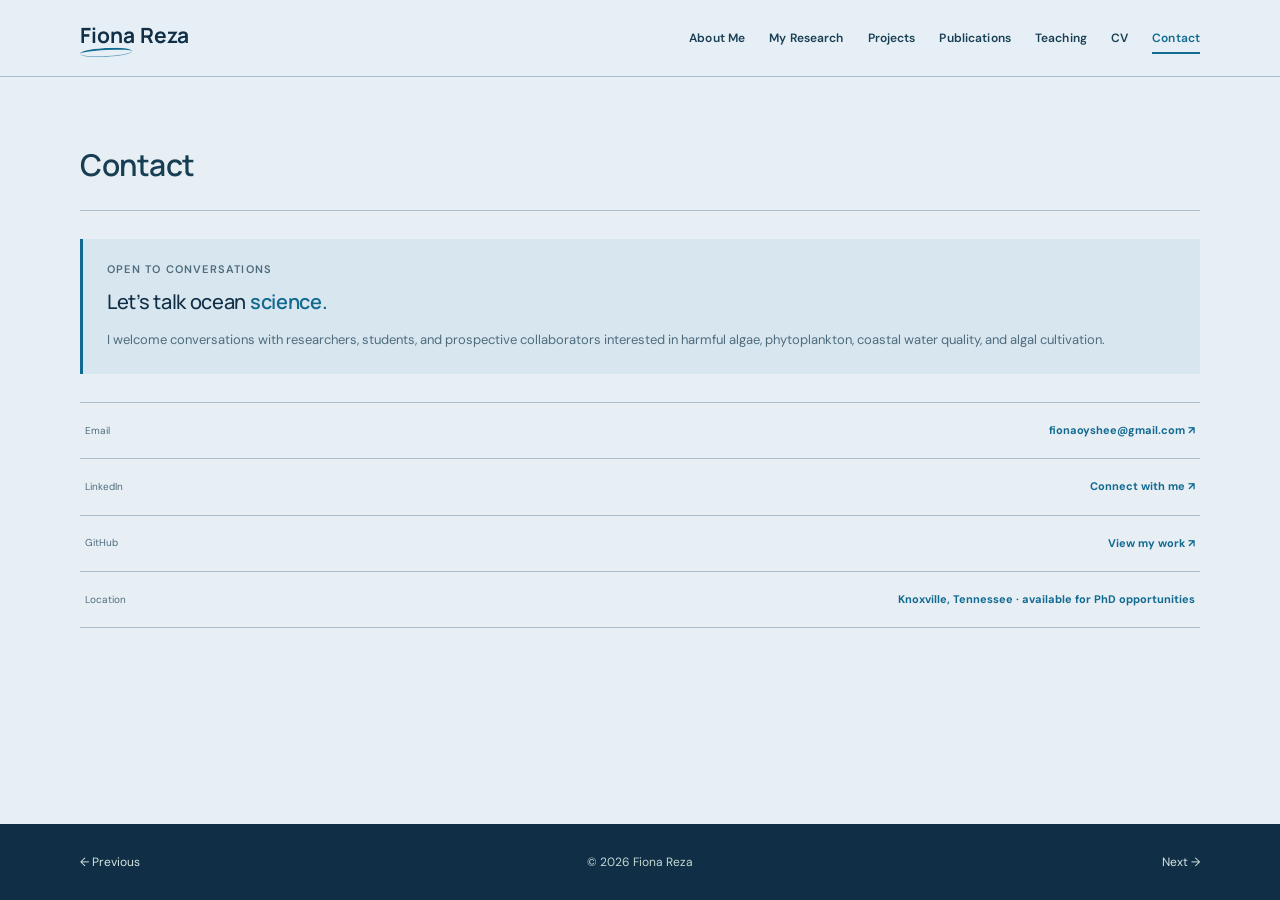
==== contact.html @ 8a43ac20 "Publish Fiona Reza portfolio website" ====
<!doctype html>
<html lang="en">
<head>
  <meta charset="utf-8">
  <meta name="viewport" content="width=device-width, initial-scale=1">
  <meta name="description" content="Academic portfolio of Fiona Reza, coastal environmental researcher and oceanography graduate researcher.">
  <title>Fiona Reza — Oceanography & Research</title>
  <link rel="preconnect" href="https://fonts.googleapis.com">
  <link rel="preconnect" href="https://fonts.gstatic.com" crossorigin>
  <link href="https://fonts.googleapis.com/css2?family=DM+Sans:wght@400;500;600;700&family=Manrope:wght@400;500;600;700&display=swap" rel="stylesheet">
  <link rel="stylesheet" href="styles.css">
</head>
<body>
  <a class="skip-link" href="#main">Skip to content</a>
  <header class="site-header"><nav class="nav container" aria-label="Main navigation">
    <a class="wordmark" href="index.html">Fiona Reza</a>
    <button class="menu-toggle" aria-expanded="false" aria-controls="nav-links" aria-label="Open navigation">Menu <span>☰</span></button>
    <div class="nav-links" id="nav-links">
      <a href="index.html" data-page="about">About Me</a>
      <a href="research.html" data-page="research">My Research</a><a href="project.html" data-page="project">Projects</a><a href="publications.html" data-page="publications">Publications</a>
      <a href="teaching.html" data-page="teaching">Teaching</a><a href="cv.html" data-page="cv">CV</a><a class="nav-contact" href="contact.html" data-page="contact">Contact <span>↗</span></a>
    </div>
  </nav></header>
  <main id="main" class="compact-page"><h1 class="visually-hidden">Contact Fiona</h1>    
    <section class="section container contact-page"><div class="page-title-banner"><h2>Contact</h2></div><div class="contact-message contact-conversation-note"><p class="eyebrow">Open to conversations</p><p class="closing-note-title">Let’s talk ocean <em>science.</em></p><p>I welcome conversations with researchers, students, and prospective collaborators interested in harmful algae, phytoplankton, coastal water quality, and algal cultivation.</p></div><div class="contact-details"><a class="contact-link" href="mailto:fionaoyshee@gmail.com"><span>Email</span><strong>fionaoyshee@gmail.com ↗</strong></a><a class="contact-link" href="https://www.linkedin.com/"><span>LinkedIn</span><strong>Connect with me ↗</strong></a><a class="contact-link" href="https://github.com/"><span>GitHub</span><strong>View my work ↗</strong></a><div class="contact-link"><span>Location</span><strong>Knoxville, Tennessee · available for PhD opportunities</strong></div></div></section>
  </main><footer class="site-footer"><div class="container footer-pagination"><a class="footer-previous" href="cv.html" aria-label="Previous page: CV">← Previous</a><span class="footer-copyright">&copy; <span id="year"></span> Fiona Reza</span><a class="footer-next" href="index.html" aria-label="Next page: About Me">Next →</a></div></footer><script src="script.js"></script></body></html>
---- styles.css ----
:root{--ink:#123b4a;--muted:#56727a;--paper:#f5faf8;--soft:#e6f2f0;--line:#cbdedb;--green:#187f82;--accent:#d39a69;--deep:#0c3441;--serif:'Manrope',Arial,sans-serif;--sans:'DM Sans',Arial,sans-serif;--width:1120px}*{box-sizing:border-box}html{scroll-behavior:smooth;scroll-padding-top:90px}body{margin:0;background:var(--paper);color:var(--ink);font:15px/1.75 var(--sans)}a{color:inherit}.container{width:min(var(--width),calc(100% - 64px));margin-inline:auto}.site-header{position:sticky;top:0;z-index:10;background:rgba(245,250,248,.94);backdrop-filter:blur(12px);border-bottom:1px solid rgba(203,222,219,.8)}.nav{height:76px;display:flex;align-items:center;justify-content:space-between}.wordmark{text-decoration:none;font:700 20px var(--serif);letter-spacing:-1px;color:var(--deep)}.wordmark span{color:var(--green);font-size:16px;margin-left:8px}.nav-links{display:flex;align-items:center;gap:23px}.nav-links a,.footer-inner>a:last-child{font-size:11px;text-decoration:none;color:var(--muted);transition:color .2s}.nav-links a:hover,.nav-links a.active,.footer-inner>a:last-child:hover{color:var(--green)}.nav-links .nav-contact{color:var(--ink);font-weight:700}.nav-contact span{color:var(--green);margin-left:5px}.menu-toggle{display:none;background:none;border:0;color:var(--ink);font:600 13px var(--sans)}.skip-link{position:absolute;left:-999px;top:8px;background:white;padding:8px}.skip-link:focus{left:8px;z-index:20}.section{padding-block:100px}.eyebrow{margin:0 0 18px;color:var(--green);font-size:10px;text-transform:uppercase;font-weight:700;letter-spacing:1.7px}.eyebrow-dot{display:inline-block;width:7px;height:7px;border-radius:50%;background:var(--accent);margin-right:9px;vertical-align:1px}.hero{min-height:590px;padding-block:74px 88px;display:grid;grid-template-columns:1.2fr .8fr;align-items:center;gap:85px;position:relative}.hero h1,.page-hero h1{font:600 clamp(49px,6vw,74px)/1.08 var(--serif);letter-spacing:-3px;margin:0 0 24px}.hero h1 em,.section-heading h2 em,.page-hero h1 em,.contact-strip h2 em,.home-about h2 em,.home-next h2 em,.about-lede h2 em,.teaching-manifesto h2 em,.contact-message h2 em{font-style:normal;color:var(--green)}.hero-intro{max-width:530px;color:var(--muted);font-size:15px;line-height:1.9}.hero-intro strong{color:var(--ink)}.hero-actions{display:flex;align-items:center;gap:25px;margin-top:30px}.button{display:inline-flex;align-items:center;gap:24px;padding:13px 18px;font-size:11px;font-weight:700;text-decoration:none;transition:background .2s,transform .2s}.button:hover{transform:translateY(-2px)}.button span{font-size:15px}.button-dark{background:var(--deep);color:white}.button-dark:hover{background:var(--green)}.button-light{background:#f1f8f6;color:var(--deep)}.text-link,.under-link{font-size:11px;font-weight:700;text-decoration:none}.text-link span,.under-link span{color:var(--green);margin-left:7px}.hero-note{margin-top:39px;color:#82979a;font-size:10px;letter-spacing:.3px}.hero-note span{padding:0 7px;color:var(--accent)}.portrait-wrap{max-width:345px;justify-self:end;width:100%;transform:rotate(1deg)}.portrait-frame{height:400px;background:#d8e9e6;border:9px solid white;box-shadow:0 18px 45px #123b4a18;position:relative;overflow:hidden}.portrait-frame img,.about-portrait img{width:100%;height:100%;object-fit:cover}.portrait-placeholder{height:100%;display:flex;flex-direction:column;align-items:center;justify-content:center;background:radial-gradient(ellipse at 65% 30%,#bddbd5,#dcece6 55%,#c4dfdf);color:var(--green);gap:6px;font:600 17px var(--serif)}.portrait-placeholder small{font:10px var(--sans);color:var(--muted)}.portrait-icon{font-size:42px;color:#75aaa3}.portrait-caption{display:flex;justify-content:space-between;padding:12px 5px;color:var(--muted);font-size:9px;letter-spacing:.5px}.caption-mark{color:var(--accent);font-size:15px}.hero-index{position:absolute;bottom:35px;right:0;font-size:9px;letter-spacing:1px;color:#91a6a5}.intro-band{background:#dcebe7;position:relative;overflow:hidden}.intro-band:after{content:'';position:absolute;width:350px;height:110px;border:1px solid #ffffff8a;border-radius:50%;right:-50px;bottom:-70px;transform:rotate(-17deg)}.intro-band-inner{display:flex;align-items:center;gap:40px;padding-block:35px;position:relative;z-index:1}.band-label{white-space:nowrap;color:var(--green);font-size:9px;text-transform:uppercase;letter-spacing:1px;font-weight:700}.intro-band p{font:500 18px var(--serif);margin:0}.intro-band p em{font-style:normal;color:var(--green)}.band-star{margin-left:auto;color:var(--accent);font-size:24px}.home-about,.home-next{display:grid;grid-template-columns:1fr 1fr;gap:90px;align-items:center}.home-about h2,.home-next h2,.about-lede h2,.teaching-manifesto h2,.contact-message h2{font:600 43px/1.2 var(--serif);letter-spacing:-1.5px;margin:0}.home-summary{max-width:520px;color:var(--muted);font-size:14px;line-height:1.9;margin:0 0 20px}.under-link{display:inline-block;border-bottom:1px solid var(--line);padding-bottom:7px}.section-tint{background:var(--soft)}.section-heading{margin-bottom:40px}.section-heading h2{font:600 43px/1.2 var(--serif);letter-spacing:-1.5px;margin:0 0 11px}.heading-note{margin:0;color:var(--muted);font-size:12px}.interest-grid{display:grid;grid-template-columns:repeat(3,1fr);gap:16px;margin-bottom:30px}.interest-grid article{min-height:215px;background:#f8fbf9;padding:23px;position:relative;border-top:2px solid #8fb9b2}.interest-grid article>span{font-size:10px;color:var(--green);letter-spacing:1px}.interest-grid h3{font:600 19px var(--serif);margin:28px 0 8px}.interest-grid p{font-size:11px;color:var(--muted);line-height:1.8;margin:0}.contact-strip{background:var(--deep);color:#f4faf8;padding-block:50px}.strip-inner{display:flex;align-items:center;justify-content:space-between}.contact-strip .eyebrow{color:#9fcac1;margin-bottom:10px}.contact-strip h2{font:600 32px var(--serif);margin:0}.contact-strip h2 em{color:#9fcac1}.page-hero{padding-block:72px 62px;background:linear-gradient(125deg,#e4f1ed,#d8eae7 62%,#c6e0dc);position:relative;overflow:hidden}.page-hero:after{content:'≈';position:absolute;right:8%;top:-104px;color:#ffffff70;font:400 280px var(--serif);transform:rotate(-8deg);pointer-events:none}.page-hero .container{position:relative;z-index:1}.page-hero .eyebrow{margin-bottom:14px}.page-hero h1{font-size:57px;margin-bottom:13px}.page-hero p:last-child{max-width:620px;color:#526f75;font-size:13px;margin:0}.about-page{display:grid;grid-template-columns:.7fr 1.3fr;gap:90px}.about-lede h2{margin-bottom:26px}.about-portrait{height:270px;background:#d5e9e4;border:7px solid white;box-shadow:0 12px 30px #123b4a10;display:flex;align-items:center;justify-content:center;color:var(--muted);font-size:11px;overflow:hidden}.about-prose>p:not(.edit-note){color:var(--muted);font-size:13px;line-height:2;margin:0 0 20px}.about-prose .large-copy{color:var(--ink);font:500 21px/1.6 var(--serif)}.fact-panel{background:var(--soft);padding:20px 22px;margin:25px 0}.fact-panel h3{font:600 15px var(--serif);margin:0}.tag-list,.pub-tags{display:flex;flex-wrap:wrap;gap:8px;margin-top:16px}.tag-list span,.pub-tags span{border:1px solid var(--line);padding:4px 9px;border-radius:20px;color:var(--green);font-size:9px}.edit-note{font-size:10px;line-height:1.7;color:#859998;font-style:italic}.research-intro{display:grid;grid-template-columns:1fr 1fr;gap:60px;align-items:center;max-width:900px;margin-bottom:45px}.research-intro .large-copy{font:500 21px/1.6 var(--serif);margin:0}.research-intro>p:last-child{font-size:12px;color:var(--muted);line-height:1.9}.project-list{border-top:1px solid var(--line)}.project-card{display:grid;grid-template-columns:130px 1fr;gap:26px;padding:30px 0;border-bottom:1px solid var(--line)}.project-index{font-size:11px;color:var(--green);letter-spacing:1px}.project-index span{display:block;font-size:27px;color:var(--accent);margin-top:12px}.project-card .eyebrow{margin-bottom:7px;font-size:9px}.project-card h2{font:600 23px var(--serif);margin:0 0 8px}.project-card>div:last-child>p:not(.eyebrow){font-size:12px;color:var(--muted);max-width:700px;margin:0}.project-card .tag-list{margin-top:12px}.publication-list{border-top:1px solid var(--line)}.publication{display:grid;grid-template-columns:105px 1fr 30px;gap:20px;padding:25px 5px;border-bottom:1px solid var(--line);align-items:start}.pub-year{padding-top:4px;color:var(--green);font-size:10px;font-weight:700}.publication h3{margin:0 0 6px;font:600 17px var(--serif)}.publication p{margin:0;color:var(--muted);font-size:11px}.publication>a{font-size:17px;color:var(--green);text-decoration:none}.pub-tags{margin-top:11px}.pub-tags span{padding:3px 8px;font-size:8px}.scholar-note{margin:23px 0 0;color:var(--muted);font-size:10px}.scholar-note a{color:var(--green);text-decoration:none}.teaching-page{display:grid;grid-template-columns:.8fr 1.2fr;gap:90px}.teaching-manifesto h2{margin-bottom:20px}.teaching-manifesto>p:last-child{color:var(--muted);font-size:12px;line-height:2}.teaching-list{border-top:1px solid var(--line)}.teaching-item{display:grid;grid-template-columns:100px 1fr;gap:17px;padding:23px 0;border-bottom:1px solid var(--line)}.teaching-date{font-size:10px;color:var(--green);padding-top:5px}.teaching-item h3{font:600 16px var(--serif);margin:0}.teaching-item p{font-size:10px;color:var(--muted);margin:3px 0 9px}.teaching-item ul{padding-left:16px;margin:0;color:var(--muted);font-size:10px;line-height:1.9}.teaching-page>.edit-note{grid-column:2}.cv-download{padding:30px;background:var(--soft);display:grid;grid-template-columns:1fr auto;align-items:center;gap:10px}.cv-download h2{font:600 26px var(--serif);margin:0}.cv-download h2 em{font-style:normal;color:var(--green)}.cv-download>div>p:last-child{font-size:11px;color:var(--muted);margin:6px 0 0}.cv-download .eyebrow{margin-bottom:7px}.cv-download>small{grid-column:2;color:var(--muted);font-size:9px}.cv-download code{color:var(--green)}.cv-outline{max-width:800px;padding:30px 0}.cv-outline>div{display:grid;grid-template-columns:180px 1fr;gap:20px;padding:20px 0;border-bottom:1px solid var(--line)}.cv-outline h3{font:600 15px var(--serif);margin:0}.cv-outline p{color:var(--muted);font-size:11px;margin:0}.contact-page{display:grid;grid-template-columns:.8fr 1.2fr;gap:100px}.contact-message h2{margin-bottom:18px}.contact-message>p:last-child{color:var(--muted);font-size:12px;line-height:1.9}.contact-details{border-top:1px solid var(--line)}.contact-link{display:flex;justify-content:space-between;gap:15px;align-items:center;padding:18px 5px;border-bottom:1px solid var(--line);text-decoration:none}.contact-link>span{font-size:10px;color:var(--muted)}.contact-link strong{font-size:11px;color:var(--green)}.site-footer{background:#092d38;color:#d6e5e1}.footer-inner{height:72px;display:flex;align-items:center;justify-content:space-between}.footer-inner .wordmark{color:white;font-size:16px}.footer-inner>span{font-size:9px;color:#a4bfba}.footer-inner>a:last-child{color:#c4d8d4;font-size:9px}
@media(max-width:850px){.container{width:min(var(--width),calc(100% - 44px))}.nav-links{gap:13px}.nav-links a{font-size:10px}.hero{gap:35px;grid-template-columns:1.1fr .9fr}.portrait-frame{height:340px}.home-about,.home-next,.about-page,.teaching-page,.contact-page{gap:45px}.research-intro{gap:30px}}
@media(max-width:640px){html{scroll-padding-top:68px}.container{width:calc(100% - 40px)}.nav{height:66px}.menu-toggle{display:block;cursor:pointer}.nav-links{display:none;position:absolute;top:65px;left:0;right:0;background:var(--paper);padding:18px 22px 22px;border-bottom:1px solid var(--line);flex-direction:column;align-items:flex-start;gap:12px}.nav-links.is-open{display:flex}.nav-links a{font-size:13px}.section{padding-block:70px}.hero{padding-block:54px 70px;grid-template-columns:1fr;gap:30px}.hero h1{font-size:55px}.hero-intro{font-size:13px}.portrait-wrap{justify-self:center;width:min(310px,100%)}.portrait-frame{height:350px}.hero-index{bottom:20px}.intro-band-inner{gap:14px;align-items:flex-start;padding-block:25px}.band-label{max-width:112px;white-space:normal;line-height:1.6}.intro-band p{font-size:15px}.band-star{font-size:20px}.home-about,.home-next,.about-page,.teaching-page,.contact-page,.research-intro{grid-template-columns:1fr;gap:25px}.home-about h2,.home-next h2,.about-lede h2,.teaching-manifesto h2,.contact-message h2{font-size:38px}.interest-grid{grid-template-columns:1fr;gap:10px}.interest-grid article{min-height:180px}.interest-grid h3{margin-top:20px}.contact-strip{padding-block:37px}.strip-inner{align-items:flex-start;gap:20px;flex-direction:column}.contact-strip h2{font-size:27px}.page-hero{padding-block:55px 43px}.page-hero h1{font-size:43px;letter-spacing:-2px}.page-hero:after{right:-26px;font-size:205px;top:-60px}.section-heading{margin-bottom:28px}.section-heading h2{font-size:37px}.about-portrait{max-width:290px;height:240px}.project-card{grid-template-columns:48px 1fr;gap:13px;padding:24px 0}.project-card h2{font-size:20px}.publication{grid-template-columns:68px 1fr 17px;gap:10px}.publication h3{font-size:15px}.teaching-item{grid-template-columns:78px 1fr;gap:12px}.teaching-page>.edit-note{grid-column:1}.cv-download{grid-template-columns:1fr;padding:22px}.cv-download .button{justify-self:start}.cv-download>small{grid-column:1}.cv-outline>div{grid-template-columns:120px 1fr;gap:12px}.contact-link{align-items:flex-start;flex-direction:column;gap:5px}.footer-inner{height:auto;min-height:68px;gap:10px;flex-wrap:wrap}}
@media(prefers-reduced-motion:reduce){html{scroll-behavior:auto}*,*::before,*::after{transition:none!important}}
.home-story-grid{display:grid;grid-template-columns:1fr 1fr;gap:18px}.home-story-card{background:#f8fbf9;padding:26px 25px;border-top:2px solid #8fb9b2}.story-label{font-size:9px;text-transform:uppercase;letter-spacing:1px;color:var(--green);font-weight:700}.home-story-card h3{font:600 20px var(--serif);margin:17px 0 9px}.home-story-card>p{color:var(--muted);font-size:11px;line-height:1.9}.story-award{border-top:1px solid var(--line);padding-top:12px;margin-top:18px}.story-award span{color:var(--accent);margin-right:6px}.supervisor-block{margin-top:34px;padding-top:25px;border-top:1px solid var(--line)}.supervisor-block>p:nth-child(2){font-size:12px;line-height:2;color:var(--muted)}.supervisor-block a{color:var(--green);text-decoration:none;border-bottom:1px solid var(--line)}.supervisor-note{font-size:10px;color:#829797}.skills-band{display:grid;grid-template-columns:1fr 1fr;gap:70px;align-items:center}.skills-band h2{font:600 38px var(--serif);margin:0}.skills-band h2 em{font-style:normal;color:var(--green)}.skills-copy{font-size:12px;color:var(--muted);line-height:1.9}.skills-copy strong{color:var(--ink)}
@media(max-width:640px){.home-story-grid,.skills-band{grid-template-columns:1fr;gap:14px}.home-story-card{padding:21px}.skills-band h2{font-size:34px}}
.nav-links{align-items:center;gap:clamp(13px,2vw,24px)}.nav-links a,.nav-links .nav-contact,.nav-links a.active{font-family:var(--sans);font-size:12px;font-weight:600;line-height:1.2;letter-spacing:.01em;color:#123b4a;text-decoration:none;border:0;opacity:1}.nav-links a:hover,.nav-links a.active{color:#08777b}.nav-links a.active{box-shadow:inset 0 -2px 0 #16878a;padding:9px 0 8px}.nav-contact span{display:none}.menu-toggle{font-family:var(--sans);font-size:12px;font-weight:600;color:#123b4a;border:1px solid #9bbdb9;padding:9px 12px;background:#f5faf8}.menu-toggle span{display:none}.site-header{background:#f5faf8;border-bottom:1px solid #b8d2cf}.wordmark{font-family:var(--sans);font-size:18px;font-weight:700;color:#0c3441}.wordmark span{color:#187f82}
@media(max-width:640px){.nav-links{gap:12px}.nav-links a,.nav-links .nav-contact,.nav-links a.active{font-size:13px}.nav-links a.active{padding:2px 0;box-shadow:inset 0 -2px 0 #16878a}.menu-toggle{display:block}}
.project-figure{margin:22px 0 0;background:#fff;padding:9px;border:1px solid var(--line)}.project-figure img{display:block;width:100%;height:auto;max-height:430px;object-fit:contain;background:#f8fbfa}.project-figure figcaption{padding:8px 3px 1px;color:var(--muted);font-size:9px;line-height:1.6}
.project-gallery{display:grid;grid-template-columns:repeat(2,minmax(0,1fr));gap:14px;margin-top:22px}.project-gallery .project-figure{margin:0}.project-gallery .project-figure img{max-height:340px}
@media(max-width:640px){.project-gallery{grid-template-columns:1fr}}
.project-gallery{display:block;margin-top:22px}.project-collage{margin:0;padding:12px;background:#fff;border:1px solid var(--line);box-shadow:0 12px 28px #123b4a0b}.project-collage-grid{display:grid;grid-template-columns:repeat(2,minmax(0,1fr));gap:7px;background:#e8f1ef;padding:7px}.collage-cell{min-width:0;aspect-ratio:16/10;background:#f7faf9;overflow:hidden}.collage-cell img{display:block;width:100%;height:100%;object-fit:contain}.project-collage>figcaption{padding:10px 3px 0;color:var(--muted);font-size:10px;line-height:1.6}
/* Selected portfolio projects */
.portfolio-grid{display:grid;grid-template-columns:repeat(2,minmax(0,1fr));gap:20px}.portfolio-card{display:flex;flex-direction:column;align-items:flex-start;padding:30px;background:var(--soft);border-top:2px solid #8fb9b2}.portfolio-card h3{font:600 23px/1.4 var(--serif);margin:0 0 12px}.portfolio-card>p:not(.eyebrow){font-size:13px;color:var(--muted);margin:0}.portfolio-card .tag-list{margin-bottom:25px}.portfolio-card .under-link{margin-top:auto}.portfolio-card a:focus-visible{outline:2px solid var(--green);outline-offset:5px}.project-card[id]{scroll-margin-top:95px}.visually-hidden{position:absolute;width:1px;height:1px;padding:0;margin:-1px;overflow:hidden;clip-path:inset(50%);white-space:nowrap;border:0}
@media(max-width:640px){.portfolio-grid{grid-template-columns:1fr}.portfolio-card{padding:23px}.portfolio-card h3{font-size:21px}}
/* Full descriptions for collaborative projects. */
.portfolio-projects{grid-template-columns:1fr}.portfolio-projects .portfolio-card{padding:32px}.portfolio-projects .portfolio-card>p:not(.eyebrow){max-width:880px}.portfolio-projects .portfolio-card>p+p{margin-top:14px}.portfolio-projects .tag-list{margin-bottom:0}.portfolio-projects .under-link{margin-top:22px}.portfolio-projects [id]{scroll-margin-top:95px}
@media(max-width:640px){.portfolio-projects .portfolio-card{padding:23px}}
/* Bring inner-page content directly below navigation. */
.compact-page>.section:first-of-type{padding-top:32px}
@media(max-width:640px){.compact-page>.section:first-of-type{padding-top:24px}}
/* Research interests: prominent heading with a vertical accent. */
.research-interests{margin-bottom:36px}.research-interests h2{border-left:5px solid var(--green);padding-left:20px;font:600 clamp(32px,4vw,48px)/1.2 var(--serif);letter-spacing:-1.5px;margin:0 0 24px}.research-interests ul{margin:0;padding-left:27px;font-size:18px;line-height:1.7}.research-interests li+li{margin-top:8px}
@media(max-width:640px){.research-interests h2{padding-left:15px}.research-interests ul{font-size:16px}}
/* Align research interests beside their heading. */
.research-interests{display:grid;grid-template-columns:minmax(0,1fr) minmax(0,1.35fr);gap:32px;align-items:center}.research-interests h2{border-left:0;padding-left:0;margin:0}.research-interests ul{border-left:4px solid var(--green);padding:8px 0 8px 36px;list-style:none}
@media(max-width:640px){.research-interests{grid-template-columns:minmax(0,1fr) minmax(0,1.2fr);gap:16px}.research-interests h2{font-size:clamp(23px,5vw,32px);letter-spacing:-.8px;padding-left:0;overflow-wrap:normal}.research-interests ul{padding:6px 0 6px 16px;font-size:14px;border-left-width:3px}}
/* Research title and interests on opposite sides of the divider. */
.research-interest-details{border-left:4px solid var(--green);padding:8px 0 8px 32px}.research-interest-details h3{font:600 24px/1.3 var(--serif);margin:0 0 14px}.research-interests .research-interest-details ul{border:0;padding:0 0 0 22px;list-style:disc;font-size:18px}.research-interests .research-interest-details li+li{margin-top:6px}
@media(max-width:640px){.research-interest-details{border-left-width:3px;padding:6px 0 6px 16px}.research-interest-details h3{font-size:20px}.research-interests .research-interest-details ul{font-size:14px;padding-left:18px}}
/* Consistent footer anchored below short and long pages. */
body{min-height:100vh;min-height:100dvh;display:flex;flex-direction:column}.site-header,.site-footer{flex-shrink:0}main{flex:1}.footer-pagination{display:grid;grid-template-columns:1fr auto 1fr;align-items:center;gap:16px;min-height:76px;padding-block:20px}.footer-pagination a{color:#d6e5e1;text-decoration:none;font-size:12px}.footer-pagination a:hover{color:white;text-decoration:underline}.footer-pagination a:focus-visible{outline:2px solid #9fcac1;outline-offset:5px}.footer-previous{justify-self:start}.footer-next{justify-self:end}.footer-copyright{text-align:center;font-size:12px;color:#c4d8d4}
@media(max-width:640px){.footer-pagination{gap:8px;min-height:70px}.footer-pagination a,.footer-copyright{font-size:11px}}
.portfolio-card .contribution-heading{font-family:var(--sans);font-size:13px;font-weight:500;line-height:1.8;color:var(--ink);margin:22px 0 8px}
.portfolio-card .project-contributions{max-width:880px;margin:0;padding-left:22px;color:var(--muted);font-size:13px;line-height:1.8}.project-contributions li+li{margin-top:6px}

.publication-abstract{margin-top:22px}.publication-abstract h4{margin:0 0 8px;font:600 14px var(--serif);color:var(--ink)}.publication-abstract p{font-size:13px;line-height:1.9}

/* About Me: portrait beside a single biography column, interests below. */
.about-overview{display:grid;grid-template-columns:minmax(0,.8fr) minmax(0,1.5fr);gap:64px;align-items:start;padding-block:48px 32px}
.about-overview .portrait-wrap{justify-self:start;max-width:345px;margin-top:8px}
.about-copy{min-width:0}
.about-copy h1{font:600 clamp(42px,5vw,64px)/1.1 var(--serif);letter-spacing:-2px;margin:0 0 22px}
.about-copy h1 em,.about-story h2 em{font-style:normal;color:var(--green)}
.about-copy .hero-intro{max-width:none;margin:0 0 28px}
.about-story .eyebrow{margin-bottom:10px}
.about-story h2{font:600 clamp(28px,3vw,38px)/1.2 var(--serif);letter-spacing:-1px;margin:0 0 24px}
.about-copy .about-prose>p:last-child{margin-bottom:0}
.about-interests{padding-bottom:56px}
.about-interests .fact-panel{margin:0;padding:26px 30px}
.about-interests h2{font:600 24px/1.3 var(--serif);margin:0}
.about-interests .tag-list span{font-size:12px;padding:6px 12px}
@media(max-width:850px){.about-overview{gap:32px;grid-template-columns:minmax(0,.8fr) minmax(0,1.4fr)}}
@media(max-width:640px){.about-overview{grid-template-columns:1fr;gap:30px;padding-block:30px}.about-overview .portrait-wrap{justify-self:center;margin-top:0}.about-copy h1{font-size:44px}.about-interests{padding-bottom:36px}.about-interests .fact-panel{padding:22px}}

/* Consistent typography throughout the About Me biography. */
.about-copy .hero-intro,
.about-copy .about-prose>p:not(.edit-note){
  font-family:var(--sans);
  font-size:15px;
  font-weight:400;
  line-height:1.85;
  color:var(--ink);
  margin:0 0 20px;
  max-width:none;
}
.about-copy .about-prose>p:last-child{margin-bottom:0}


/* Align paragraph text with both margins throughout the site. */
p:not(.eyebrow):not(.hero-note):not(.edit-note):not(.heading-note){
  text-align:justify;
  text-justify:inter-word;
}

.project-video{width:100%}.project-video video{display:block;width:100%;max-height:520px;background:#092d38}.project-video figcaption{font-size:12px}

.project-media-pair{display:grid;grid-template-columns:repeat(2,minmax(0,1fr));gap:18px;width:100%;margin-top:22px;align-items:start}.project-media-pair .project-figure{margin:0;min-width:0}.project-media-pair video,.project-media-pair img{width:100%;height:auto;aspect-ratio:1607/1180;max-height:none;object-fit:contain;background:#f8fbfa}.project-media-pair figcaption{font-size:12px}
@media(max-width:640px){.project-media-pair{grid-template-columns:1fr}}
/* Graduate research: accompanying laboratory image gallery. */
.research-photo-gallery{display:grid;grid-template-columns:repeat(2,minmax(0,1fr));gap:14px;min-width:0}
.research-photo{min-width:0;margin:0;padding:8px;background:#fff;border:1px solid var(--line)}
.research-photo-featured{grid-column:1/-1}
.research-photo a{display:block;background:#f0f5f3}
.research-photo img{display:block;width:100%;height:160px;object-fit:contain}
.research-photo-featured img{height:auto;aspect-ratio:868/503}
.research-photo figcaption{padding:9px 2px 3px;font-size:11px;line-height:1.65;color:var(--muted)}
.research-photo a:focus-visible{outline:2px solid var(--green);outline-offset:3px}
@media(max-width:950px){.research-photo img{height:210px}.research-photo-featured img{height:auto}}
@media(max-width:640px){.research-photo img{height:150px}.research-photo-featured img{height:auto}}
@media(max-width:400px){.research-photo-gallery{grid-template-columns:1fr}.research-photo img{height:auto;max-height:280px}.research-photo-featured{grid-column:auto}}
.monitoring-image-gallery{display:grid;grid-template-columns:repeat(2,minmax(0,1fr));gap:16px;margin-top:24px}.monitoring-image-gallery .research-photo img{height:auto;aspect-ratio:16/9;object-fit:contain}.monitoring-image-gallery .research-photo:last-child{grid-column:1/-1}
@media(max-width:640px){.monitoring-image-gallery{grid-template-columns:1fr}.monitoring-image-gallery .research-photo:last-child{grid-column:auto}}
.research-photo-featured img[src$="alexandrium-cell-chains-collage.svg"]{aspect-ratio:760/668;height:auto}

.thesis-image-gallery{display:grid;grid-template-columns:repeat(2,minmax(0,1fr));gap:18px;margin-top:24px}.thesis-image-gallery .research-photo img{height:360px;object-fit:contain;background:#f0f5f3}.thesis-image-gallery figcaption{font-size:12px}
@media(max-width:640px){.thesis-image-gallery{grid-template-columns:1fr}.thesis-image-gallery .research-photo img{height:auto;max-height:440px}}
.kutubdia-image-gallery{display:grid;grid-template-columns:repeat(2,minmax(0,1fr));gap:18px;margin-top:24px}.kutubdia-image-gallery .research-photo img{height:auto;aspect-ratio:16/10;object-fit:contain;background:#fff}.kutubdia-image-gallery .research-photo:last-child{grid-column:1/-1}.kutubdia-image-gallery .research-photo:last-child img{aspect-ratio:auto;max-height:430px}.kutubdia-image-gallery figcaption{font-size:12px}
@media(max-width:640px){.kutubdia-image-gallery{grid-template-columns:1fr}.kutubdia-image-gallery .research-photo:last-child{grid-column:auto}}
.naf-image-gallery{display:grid;grid-template-columns:minmax(0,.8fr) minmax(0,1.4fr);gap:18px;align-items:start;margin-top:24px}.naf-image-gallery .research-photo img{height:auto;max-height:460px;object-fit:contain;background:#fff}.naf-image-gallery figcaption{font-size:12px}
@media(max-width:640px){.naf-image-gallery{grid-template-columns:1fr}}
.merhab-image-gallery{width:100%}.merhab-image-gallery .research-photo:last-child{grid-column:auto}

.formulation-image-gallery{display:grid;grid-template-columns:repeat(2,minmax(0,1fr));gap:18px;width:100%;margin-top:24px;align-items:start}.formulation-image-gallery .research-photo img{height:auto;aspect-ratio:4/3;object-fit:contain;background:#fff}.formulation-image-gallery figcaption{font-size:12px}
@media(max-width:640px){.formulation-image-gallery{grid-template-columns:1fr}}
.research-photo-featured img[src$="alexandrium-chains-square.png"]{aspect-ratio:1/1;height:auto;max-height:none}

#alexandrium .research-photo-gallery{margin-top:24px;gap:18px}#alexandrium .research-photo-featured{grid-column:auto}#alexandrium .research-photo img{height:300px;aspect-ratio:auto;object-fit:contain}#alexandrium .research-photo figcaption{font-size:12px}
@media(max-width:640px){#alexandrium .research-photo-gallery{grid-template-columns:1fr}#alexandrium .research-photo img{height:auto;max-height:440px}}

/* Keep research descriptions and their figures aligned to one content width. */
.research-page .project-card{grid-template-columns:48px minmax(0,1fr);gap:24px}
.research-page .project-card>div:last-child{min-width:0;width:100%}
.research-page .project-card>div:last-child>p:not(.eyebrow){width:100%;max-width:none;margin:0 0 16px}
.research-page .project-card>div:last-child>h2{max-width:none}
.research-page .project-card>div:last-child>[class$="gallery"],.research-page .project-gallery{width:100%;max-width:100%;min-width:0}
.research-page .project-card .tag-list{margin-top:22px;margin-bottom:0}
@media(max-width:640px){.research-page .project-card{grid-template-columns:1fr;gap:12px}}
/* Research entries: number, title and date above a 1:3 media/text layout. */
.research-page .project-card.research-entry{display:block;padding:32px 0}
.research-entry-header{display:flex;align-items:baseline;gap:16px;margin-bottom:24px}
.research-entry-number{flex:none;font-size:14px;font-weight:600;color:var(--green);font-variant-numeric:tabular-nums}
.research-entry-header h2{margin:0;font:600 23px/1.4 var(--serif)}
.research-page .research-entry-date{margin:7px 0 0;color:var(--muted);font-size:12px;text-align:left}
.research-page .research-entry-body{display:grid;grid-template-columns:minmax(0,1fr) minmax(0,3fr);gap:28px;align-items:start}
.research-entry-media,.research-entry-text{min-width:0}
.research-page .research-entry-text>p{max-width:none;width:100%;margin:0 0 16px;font-size:13px;color:var(--muted);line-height:1.85}
.research-page .research-entry-media>div,.research-page #alexandrium .research-entry-media>aside{display:grid;grid-template-columns:minmax(0,1fr);gap:16px;margin:0 0 16px;width:100%}
.research-page .research-entry-media figure{grid-column:auto;margin:0;min-width:0}
.research-page .research-entry-media .research-photo img,.research-page #alexandrium .research-entry-media .research-photo img{width:100%;height:auto;max-height:320px;aspect-ratio:auto;object-fit:contain}
.research-page .research-entry-media .project-collage-grid{grid-template-columns:minmax(0,1fr)}
.research-page .research-entry-media figcaption{font-size:11px;line-height:1.6}
@media(max-width:640px){.research-page .research-entry-body{grid-template-columns:minmax(0,1fr);gap:20px}.research-entry-header{gap:12px}.research-entry-header h2{font-size:20px}.research-entry-text{grid-row:1}.research-entry-media{grid-row:2}}
/* Compact research figures with count- and orientation-aware arrangements. */
.research-page .research-entry-media .compact-research-gallery,
.research-page #alexandrium .research-entry-media .compact-research-gallery{grid-template-columns:repeat(2,minmax(0,1fr));gap:8px;align-items:start}
.research-page .research-entry-media .compact-research-gallery[data-figure-count="1"],
.research-page .research-entry-media .compact-research-gallery[data-figure-count="2"]{grid-template-columns:minmax(0,1fr)}
.research-page .research-entry-media .compact-research-gallery[data-figure-count="2"].landscape-pair{grid-template-columns:repeat(2,minmax(0,1fr))}
.research-page .research-entry-media .compact-research-gallery[data-figure-count="3"]>figure:first-child{grid-column:1/-1}
.research-page .research-entry-media .compact-research-gallery figure{padding:5px;grid-column:auto}
.research-page .research-entry-media .compact-research-gallery .research-photo img,
.research-page #alexandrium .research-entry-media .compact-research-gallery .research-photo img{height:90px;max-height:90px;width:100%;object-fit:contain;aspect-ratio:auto}
.research-page .research-entry-media .compact-research-gallery[data-figure-count="1"] .research-photo img,
.research-page .research-entry-media .compact-research-gallery[data-figure-count="2"]:not(.landscape-pair) .research-photo img,
.research-page .research-entry-media .compact-research-gallery[data-figure-count="3"]>figure:first-child img{height:145px;max-height:145px}
.research-page .research-entry-media .compact-research-gallery figcaption{font-size:10px;line-height:1.5;padding:6px 1px 2px}
@media(max-width:640px){.research-page .research-entry-media{width:min(100%,400px);justify-self:center}}
/* Projects use the same compact, adaptive gallery arrangements. */
.portfolio-projects .compact-research-gallery{display:grid;grid-template-columns:repeat(2,minmax(0,1fr));gap:10px;width:min(100%,520px);margin-top:22px;align-items:start}
.portfolio-projects .compact-research-gallery[data-figure-count="1"],.portfolio-projects .compact-research-gallery[data-figure-count="2"]{grid-template-columns:minmax(0,1fr)}
.portfolio-projects .compact-research-gallery[data-figure-count="2"].landscape-pair{grid-template-columns:repeat(2,minmax(0,1fr))}
.portfolio-projects .compact-research-gallery[data-figure-count="3"]>figure:first-child{grid-column:1/-1}
.portfolio-projects .compact-research-gallery figure{grid-column:auto;min-width:0;margin:0;padding:6px;width:100%}
.portfolio-projects .compact-research-gallery img,.portfolio-projects .compact-research-gallery video{display:block;width:100%;height:140px;max-height:140px;object-fit:contain;aspect-ratio:auto;background:#f0f5f3}
.portfolio-projects .compact-research-gallery[data-figure-count="3"]>figure:first-child img{height:190px;max-height:190px}
.portfolio-projects .compact-research-gallery[data-figure-count="2"]:not(.landscape-pair) img,.portfolio-projects .compact-research-gallery[data-figure-count="2"]:not(.landscape-pair) video{height:180px;max-height:180px}
.portfolio-projects .compact-research-gallery figcaption{padding:7px 2px 2px;font-size:11px;line-height:1.6;color:var(--muted)}
@media(max-width:400px){.portfolio-projects .compact-research-gallery img,.portfolio-projects .compact-research-gallery video{height:110px;max-height:110px}}
/* Let project galleries use the full card width; four figures share one row. */
.portfolio-projects .compact-research-gallery{width:100%;max-width:none}
.portfolio-projects .compact-research-gallery[data-figure-count="4"]{grid-template-columns:repeat(4,minmax(0,1fr))}
@media(max-width:850px){.portfolio-projects .compact-research-gallery[data-figure-count="4"]{grid-template-columns:repeat(2,minmax(0,1fr))}}
@media(max-width:480px){.portfolio-projects .compact-research-gallery[data-figure-count="4"]{grid-template-columns:minmax(0,1fr)}}
/* Research explanations centered between two balanced image columns. */
.research-page .research-entry-body.research-balanced{grid-template-columns:minmax(0,1fr) minmax(0,2fr) minmax(0,1fr);gap:24px}
.research-side-images{display:grid;grid-template-columns:minmax(0,1fr);gap:14px;min-width:0;align-content:start}
.research-side-images figure{margin:0;min-width:0;padding:6px;grid-column:auto}
.research-page .research-side-images .research-photo img,.research-page #alexandrium .research-side-images .research-photo img{width:100%;height:auto;max-height:180px;object-fit:contain;aspect-ratio:auto}
.research-page .research-side-images figcaption{font-size:10px;line-height:1.6;padding:6px 2px 2px}
.research-side-images .project-collage-grid{grid-template-columns:minmax(0,1fr)}
@media(max-width:850px){.research-page .research-entry-body.research-balanced{gap:14px;grid-template-columns:minmax(0,1fr) minmax(0,2fr) minmax(0,1fr)}}
@media(max-width:640px){.research-page .research-entry-body.research-balanced{grid-template-columns:repeat(2,minmax(0,1fr))}.research-balanced .research-entry-text{grid-column:1/-1;grid-row:1}.research-side-left{grid-column:1;grid-row:2}.research-side-right{grid-column:2;grid-row:2}}
.publication.publication-manuscript{grid-template-columns:minmax(0,1fr)}

.publication.publication-poster{grid-template-columns:minmax(0,1fr)}
.publication-poster .poster-year{display:inline-block;margin-left:6px;font-weight:600;color:var(--green)}
.presentation-heading h2{font-size:clamp(24px,3vw,30px);text-transform:none;letter-spacing:-.7px}
/* Retained research figures sit beside their descriptions. */
.research-page .research-entry-body.research-images-right{grid-template-columns:minmax(0,3fr) minmax(0,1fr);gap:28px;align-items:start}
.research-right-gallery{display:grid;grid-template-columns:minmax(0,1fr);gap:18px;min-width:0}
.research-right-gallery figure{margin:0;min-width:0;padding:7px;grid-column:auto}
.research-page .research-right-gallery .research-photo img,.research-page #alexandrium .research-right-gallery .research-photo img{display:block;width:100%;height:auto;max-height:240px;aspect-ratio:auto;object-fit:contain}
.research-right-gallery .project-collage-grid{grid-template-columns:minmax(0,1fr)}
.research-page .research-right-gallery figcaption{padding:8px 2px 2px;font-size:11px;line-height:1.65;color:var(--muted)}
.research-page .research-entry-body.research-text-only{grid-template-columns:minmax(0,1fr)}
@media(max-width:640px){.research-page .research-entry-body.research-images-right{grid-template-columns:minmax(0,1fr)}.research-images-right .research-entry-text{grid-row:auto}.research-right-gallery{width:min(100%,400px);justify-self:center}}
/* A compact teaching approach note beneath the experience list. */
.teaching-page{grid-template-columns:minmax(0,1fr);gap:28px}
.teaching-approach-note{max-width:760px;padding:22px 24px;background:var(--soft);border-left:2px solid #8fb9b2}
.teaching-approach-note .eyebrow{font-size:9px;margin-bottom:8px}
.teaching-manifesto.teaching-approach-note h2{font-size:23px;line-height:1.35;letter-spacing:-.4px;margin:0 0 10px}
.teaching-manifesto.teaching-approach-note>p:last-child{font-size:11px;line-height:1.85;margin:0}
@media(max-width:640px){.teaching-approach-note{padding:18px}.teaching-manifesto.teaching-approach-note h2{font-size:21px}}
/* A compact invitation beneath the contact details. */
.contact-page{grid-template-columns:minmax(0,1fr);gap:28px}
.contact-conversation-note{max-width:760px;padding:22px 24px;background:var(--soft);border-left:2px solid #8fb9b2}
.contact-conversation-note .eyebrow{font-size:9px;margin-bottom:8px}
.contact-message.contact-conversation-note h2{font-size:23px;line-height:1.35;letter-spacing:-.4px;margin:0 0 10px}
.contact-message.contact-conversation-note>p:last-child{font-size:11px;line-height:1.85;margin:0}
@media(max-width:640px){.contact-conversation-note{padding:18px}.contact-message.contact-conversation-note h2{font-size:21px}}
/* Visible page headings matching the CV header panel. */
.page-title-banner{padding:30px;background:var(--soft);width:100%}
.page-title-banner h2{font:600 26px var(--serif);margin:0;color:var(--ink)}
@media(max-width:640px){.page-title-banner{padding:22px}}
/* Shared ocean palette, alignment and typography across the portfolio. */
:root{--ink:#183e54;--muted:#4e6c7d;--paper:#f5f9fc;--soft:#e6f0f6;--line:#c7d9e5;--green:#126a91;--accent:#498da8;--deep:#102f46;--width:1120px;--heading-size:26px}
body{background:var(--paper);color:var(--ink)}
.container{width:min(var(--width),calc(100% - 64px));margin-inline:auto}
main>.section.container,main>.container{padding-top:40px;padding-bottom:40px}
.compact-page>.section:first-of-type{padding-top:40px}
body main h1:not(.visually-hidden),body main h2,body main h3,body main h4{font-family:var(--serif)!important;font-size:var(--heading-size)!important;font-weight:600!important;line-height:1.35!important;letter-spacing:-.5px!important;color:var(--ink)}
body main h1 em,body main h2 em{font-style:normal;color:var(--green)}
.section-heading{margin:0 0 28px}.section-heading h2{margin:0}
.page-title-banner,.cv-download{padding:0 0 24px;background:transparent;border-bottom:1px solid var(--line)}
.page-title-banner h2,.cv-download h2{margin:0}
.cv-outline{width:100%;max-width:none}
.teaching-approach-note,.contact-conversation-note{width:100%;max-width:none;padding:22px 24px;background:var(--soft);border-left:3px solid var(--green)}
.teaching-approach-note .eyebrow,.contact-conversation-note .eyebrow{font-size:11px;font-weight:600;letter-spacing:1px;color:var(--green);margin:0 0 6px}
.closing-note-title{font-family:var(--serif);font-size:19px;font-weight:600;line-height:1.4;letter-spacing:-.2px;margin:0 0 10px;color:var(--ink);text-align:left!important}
.closing-note-title em{font-style:normal;color:var(--green)}
.teaching-manifesto.teaching-approach-note>p:last-child,.contact-message.contact-conversation-note>p:last-child{font-size:13px;line-height:1.8;margin:0;max-width:none}
.about-overview{grid-template-columns:minmax(0,2fr) minmax(0,1fr);column-gap:48px;row-gap:28px;align-items:start}
.about-overview>#about-title{grid-column:1/-1;grid-row:1;margin:0;padding-bottom:24px;border-bottom:1px solid var(--line)}
.about-overview>.about-copy{grid-column:1;grid-row:2}
.about-overview>.portrait-wrap{grid-column:2;grid-row:2;justify-self:end;width:100%;max-width:320px;margin-top:0;transform:none}
.about-overview .portrait-frame{height:auto;aspect-ratio:4/5;border:7px solid white;box-shadow:0 12px 30px #102f4618}
.about-interests .fact-panel{margin:0;padding:24px;background:var(--soft)}
.about-copy .hero-intro,.about-copy .about-prose>p:not(.edit-note){font-size:14px;line-height:1.85}
.site-header{background:#f5f9fcf5;border-bottom:1px solid var(--line)}
.nav-links a,.nav-links .nav-contact,.nav-links a.active{color:var(--ink)}
.nav-links a:hover,.nav-links a.active{color:var(--green)}
.nav-links a.active{box-shadow:inset 0 -2px 0 var(--green)}
.wordmark{position:relative;display:inline-block;padding:4px 0 11px;font-family:var(--serif);font-size:21px;font-weight:700;letter-spacing:.1px;color:var(--deep);text-decoration:none}
.wordmark::after{content:'';position:absolute;left:0;bottom:3px;width:52px;height:6px;border-top:2px solid var(--green);border-bottom:1px solid #6da6c0;border-radius:50%;transform:rotate(-3deg)}
.site-footer{background:var(--deep)}
.portfolio-card{background:var(--soft);border-top-color:#79a8c1}
.project-contributions,.research-entry-text{color:var(--muted)}
.button-dark{background:var(--deep)}.button-dark:hover{background:var(--green)}
.contact-link strong,.pub-year,.poster-year{color:var(--green)}
@media(max-width:850px){.about-overview{grid-template-columns:minmax(0,1.7fr) minmax(0,1fr);column-gap:28px}}
@media(max-width:640px){:root{--heading-size:23px}.container{width:calc(100% - 40px)}main>.section.container,main>.container,.compact-page>.section:first-of-type{padding-top:28px;padding-bottom:28px}.about-overview{grid-template-columns:minmax(0,1fr);gap:24px}.about-overview>.about-copy{grid-column:1;grid-row:2}.about-overview>.portrait-wrap{grid-column:1;grid-row:3;justify-self:center;max-width:280px}.nav-links{background:var(--paper)}.teaching-approach-note,.contact-conversation-note{padding:18px}.closing-note-title{font-size:18px}.wordmark{font-size:19px}}
.teaching-field-note{padding:24px 0;border-bottom:1px solid var(--line)}
.teaching-field-note h2{margin:0 0 12px}
.teaching-field-note p{margin:0;font-size:13px;line-height:1.85;color:var(--muted)}
/* Refined typography for the closing teaching and contact notes. */
.teaching-approach-note .eyebrow,.contact-conversation-note .eyebrow{font-family:var(--sans);font-size:11px;font-weight:600;line-height:1.5;letter-spacing:1.2px;text-transform:uppercase;color:var(--muted);margin:0 0 10px}
.teaching-approach-note .closing-note-title,.contact-conversation-note .closing-note-title{font-family:var(--serif);font-size:21px;font-weight:500;line-height:1.45;letter-spacing:-.3px;color:var(--deep);margin:0 0 12px;text-align:left}
.teaching-approach-note .closing-note-title em,.contact-conversation-note .closing-note-title em{font-style:normal;font-weight:600;color:var(--green)}
.teaching-manifesto.teaching-approach-note>p:last-child,.contact-message.contact-conversation-note>p:last-child{font-family:var(--sans);font-size:13px;font-weight:400;line-height:1.85;color:var(--muted);text-align:left}
@media(max-width:640px){.teaching-approach-note .closing-note-title,.contact-conversation-note .closing-note-title{font-size:20px}}
/* Clear heading hierarchy: page titles, section headings, then subheadings. */
body main h1:not(.visually-hidden),body main .section-heading:not(.presentation-heading)>h2,body main .page-title-banner>h2,body main .cv-download h2{font-size:30px!important}
body main h2{font-size:23px!important}
body main h3{font-size:20px!important}
body main h4{font-size:16px!important}
body main .presentation-heading>h2{font-size:23px!important}
body main .research-entry-header h2{font-size:22px!important}
body main .teaching-field-note h2,body main #interest-title{font-size:22px!important}
.teaching-approach-note .closing-note-title,.contact-conversation-note .closing-note-title{font-size:20px}
@media(max-width:640px){body main h1:not(.visually-hidden),body main .section-heading:not(.presentation-heading)>h2,body main .page-title-banner>h2,body main .cv-download h2{font-size:27px!important}body main h2,body main .presentation-heading>h2{font-size:21px!important}body main h3{font-size:19px!important}body main h4{font-size:15px!important}body main .research-entry-header h2,body main .teaching-field-note h2,body main #interest-title{font-size:21px!important}.teaching-approach-note .closing-note-title,.contact-conversation-note .closing-note-title{font-size:19px}}
/* Keep teaching dates aligned at the right edge of each entry. */
.teaching-page .teaching-item{grid-template-columns:minmax(0,1fr) auto;column-gap:24px;align-items:start}
.teaching-page .teaching-item>div{grid-column:1;grid-row:1;min-width:0}
.teaching-page .teaching-date{grid-column:2;grid-row:1;justify-self:end;text-align:right;white-space:nowrap}
@media(max-width:640px){.teaching-page .teaching-item{column-gap:12px}.teaching-page .teaching-date{font-size:10px}}
/* Compact subsection labels in the Academic CV outline. */
body main .cv-outline h3{font-size:16px!important;line-height:1.45!important;letter-spacing:0!important}
@media(max-width:640px){body main .cv-outline h3{font-size:15px!important}}
/* Align project descriptions and responsibilities with the full card content. */
.portfolio-projects .portfolio-card{align-items:stretch;min-width:0}
.portfolio-projects .portfolio-card>p:not(.eyebrow){width:100%;max-width:none;margin-left:0;margin-right:0}
.portfolio-projects .portfolio-card>h3,.portfolio-projects .portfolio-card>.contribution-heading{width:100%;margin-left:0;margin-right:0}
.portfolio-projects .project-contributions{width:100%;max-width:none;margin:0 0 16px;padding-left:20px;box-sizing:border-box}
.portfolio-projects .project-contributions li{padding-left:3px}
.portfolio-projects .tag-list{width:100%}
/* Align figure caption text evenly with both caption margins. */
main figcaption{text-align:justify;text-justify:inter-word;hyphens:auto;overflow-wrap:break-word}
/* Consistent, smaller figure captions throughout the website. */
body main figure figcaption{font-size:10px!important;line-height:1.6}
@media(max-width:640px){body main figure figcaption{font-size:9px!important}}
/* Align research images with the titles rather than leaving space above them. */
.research-page .project-card.research-entry.research-gallery-raised{display:grid;grid-template-columns:minmax(0,3fr) minmax(0,1fr);column-gap:28px;row-gap:0;align-items:start}
.research-gallery-raised>.research-entry-header{grid-column:1;grid-row:1;margin-bottom:18px}
.research-page .research-gallery-raised>.research-entry-body.research-images-right{display:block;grid-column:1;grid-row:2}
.research-gallery-raised>.research-right-gallery{grid-column:2;grid-row:1/3;align-self:start;margin:0;padding:0}
@media(max-width:640px){.research-page .project-card.research-entry.research-gallery-raised{grid-template-columns:minmax(0,1fr)}.research-gallery-raised>.research-entry-header{grid-column:1;grid-row:1}.research-page .research-gallery-raised>.research-entry-body.research-images-right{grid-column:1;grid-row:2}.research-gallery-raised>.research-right-gallery{grid-column:1;grid-row:3;margin-top:20px}}
/* Consistent page boundaries and a deeper ocean-toned background. */
:root{--paper:#e7eff5;--soft:#d8e6ef;--line:#a9bfce}
body{background:var(--paper)}
.site-header{background:#e7eff5f5;border-bottom:1px solid var(--line)}
main>.section.container,main>.container{border-top:0;border-bottom:0}
main>.section.container:first-child,main>.section.container:first-of-type{margin-top:28px;margin-bottom:28px}
.about-interests{margin-bottom:28px}
.portfolio-projects{gap:0;border-top:1px solid var(--line)}
.portfolio-projects .portfolio-card{background:transparent;border-top:0;border-bottom:1px solid var(--line);padding:30px 0}
.portfolio-projects .portfolio-card:last-child{border-bottom:0}
.project-list,.publication-list,.teaching-list,.contact-details{border-top-color:var(--line)}
.project-card,.publication,.teaching-item,.contact-link,.cv-outline>div{border-bottom-color:var(--line)}
.fact-panel,.teaching-approach-note,.contact-conversation-note{background:var(--soft)}
@media(max-width:640px){main>.section.container:first-child,main>.section.container:first-of-type{margin-top:20px;margin-bottom:20px}.portfolio-projects .portfolio-card{padding:24px 0}.nav-links{background:var(--paper)}}
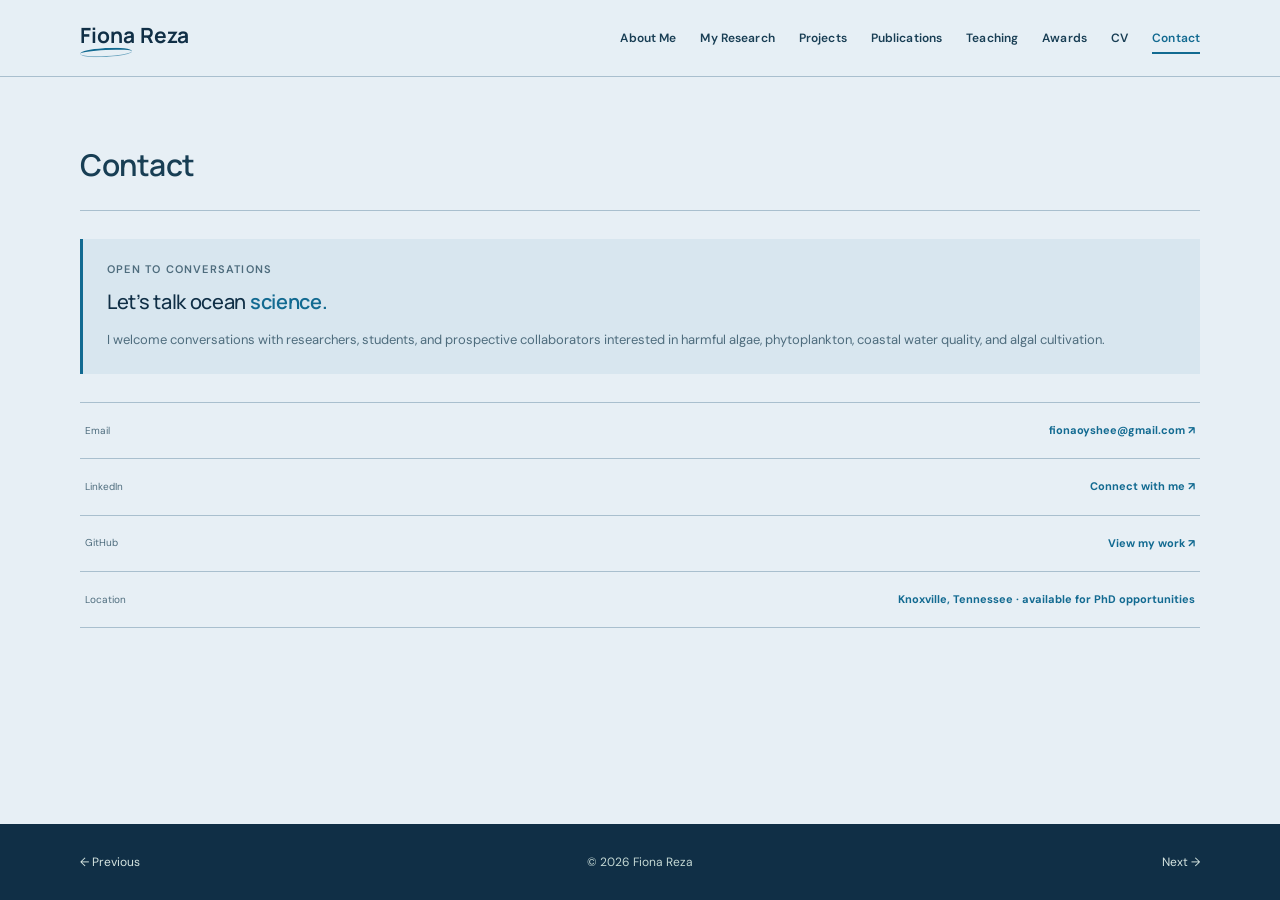
==== commit 3444157a: "Add scholarships and awards page" ====
--- a/contact.html
+++ b/contact.html
@@ -18,7 +18,7 @@
     <div class="nav-links" id="nav-links">
       <a href="index.html" data-page="about">About Me</a>
       <a href="research.html" data-page="research">My Research</a><a href="project.html" data-page="project">Projects</a><a href="publications.html" data-page="publications">Publications</a>
-      <a href="teaching.html" data-page="teaching">Teaching</a><a href="cv.html" data-page="cv">CV</a><a class="nav-contact" href="contact.html" data-page="contact">Contact <span>↗</span></a>
+      <a href="teaching.html" data-page="teaching">Teaching</a><a href="awards.html" data-page="awards">Awards</a><a href="cv.html" data-page="cv">CV</a><a class="nav-contact" href="contact.html" data-page="contact">Contact <span>↗</span></a>
     </div>
   </nav></header>
   <main id="main" class="compact-page"><h1 class="visually-hidden">Contact Fiona</h1>    
--- a/styles.css
+++ b/styles.css
@@ -1,4 +1,4 @@
-:root{--ink:#123b4a;--muted:#56727a;--paper:#f5faf8;--soft:#e6f2f0;--line:#cbdedb;--green:#187f82;--accent:#d39a69;--deep:#0c3441;--serif:'Manrope',Arial,sans-serif;--sans:'DM Sans',Arial,sans-serif;--width:1120px}*{box-sizing:border-box}html{scroll-behavior:smooth;scroll-padding-top:90px}body{margin:0;background:var(--paper);color:var(--ink);font:15px/1.75 var(--sans)}a{color:inherit}.container{width:min(var(--width),calc(100% - 64px));margin-inline:auto}.site-header{position:sticky;top:0;z-index:10;background:rgba(245,250,248,.94);backdrop-filter:blur(12px);border-bottom:1px solid rgba(203,222,219,.8)}.nav{height:76px;display:flex;align-items:center;justify-content:space-between}.wordmark{text-decoration:none;font:700 20px var(--serif);letter-spacing:-1px;color:var(--deep)}.wordmark span{color:var(--green);font-size:16px;margin-left:8px}.nav-links{display:flex;align-items:center;gap:23px}.nav-links a,.footer-inner>a:last-child{font-size:11px;text-decoration:none;color:var(--muted);transition:color .2s}.nav-links a:hover,.nav-links a.active,.footer-inner>a:last-child:hover{color:var(--green)}.nav-links .nav-contact{color:var(--ink);font-weight:700}.nav-contact span{color:var(--green);margin-left:5px}.menu-toggle{display:none;background:none;border:0;color:var(--ink);font:600 13px var(--sans)}.skip-link{position:absolute;left:-999px;top:8px;background:white;padding:8px}.skip-link:focus{left:8px;z-index:20}.section{padding-block:100px}.eyebrow{margin:0 0 18px;color:var(--green);font-size:10px;text-transform:uppercase;font-weight:700;letter-spacing:1.7px}.eyebrow-dot{display:inline-block;width:7px;height:7px;border-radius:50%;background:var(--accent);margin-right:9px;vertical-align:1px}.hero{min-height:590px;padding-block:74px 88px;display:grid;grid-template-columns:1.2fr .8fr;align-items:center;gap:85px;position:relative}.hero h1,.page-hero h1{font:600 clamp(49px,6vw,74px)/1.08 var(--serif);letter-spacing:-3px;margin:0 0 24px}.hero h1 em,.section-heading h2 em,.page-hero h1 em,.contact-strip h2 em,.home-about h2 em,.home-next h2 em,.about-lede h2 em,.teaching-manifesto h2 em,.contact-message h2 em{font-style:normal;color:var(--green)}.hero-intro{max-width:530px;color:var(--muted);font-size:15px;line-height:1.9}.hero-intro strong{color:var(--ink)}.hero-actions{display:flex;align-items:center;gap:25px;margin-top:30px}.button{display:inline-flex;align-items:center;gap:24px;padding:13px 18px;font-size:11px;font-weight:700;text-decoration:none;transition:background .2s,transform .2s}.button:hover{transform:translateY(-2px)}.button span{font-size:15px}.button-dark{background:var(--deep);color:white}.button-dark:hover{background:var(--green)}.button-light{background:#f1f8f6;color:var(--deep)}.text-link,.under-link{font-size:11px;font-weight:700;text-decoration:none}.text-link span,.under-link span{color:var(--green);margin-left:7px}.hero-note{margin-top:39px;color:#82979a;font-size:10px;letter-spacing:.3px}.hero-note span{padding:0 7px;color:var(--accent)}.portrait-wrap{max-width:345px;justify-self:end;width:100%;transform:rotate(1deg)}.portrait-frame{height:400px;background:#d8e9e6;border:9px solid white;box-shadow:0 18px 45px #123b4a18;position:relative;overflow:hidden}.portrait-frame img,.about-portrait img{width:100%;height:100%;object-fit:cover}.portrait-placeholder{height:100%;display:flex;flex-direction:column;align-items:center;justify-content:center;background:radial-gradient(ellipse at 65% 30%,#bddbd5,#dcece6 55%,#c4dfdf);color:var(--green);gap:6px;font:600 17px var(--serif)}.portrait-placeholder small{font:10px var(--sans);color:var(--muted)}.portrait-icon{font-size:42px;color:#75aaa3}.portrait-caption{display:flex;justify-content:space-between;padding:12px 5px;color:var(--muted);font-size:9px;letter-spacing:.5px}.caption-mark{color:var(--accent);font-size:15px}.hero-index{position:absolute;bottom:35px;right:0;font-size:9px;letter-spacing:1px;color:#91a6a5}.intro-band{background:#dcebe7;position:relative;overflow:hidden}.intro-band:after{content:'';position:absolute;width:350px;height:110px;border:1px solid #ffffff8a;border-radius:50%;right:-50px;bottom:-70px;transform:rotate(-17deg)}.intro-band-inner{display:flex;align-items:center;gap:40px;padding-block:35px;position:relative;z-index:1}.band-label{white-space:nowrap;color:var(--green);font-size:9px;text-transform:uppercase;letter-spacing:1px;font-weight:700}.intro-band p{font:500 18px var(--serif);margin:0}.intro-band p em{font-style:normal;color:var(--green)}.band-star{margin-left:auto;color:var(--accent);font-size:24px}.home-about,.home-next{display:grid;grid-template-columns:1fr 1fr;gap:90px;align-items:center}.home-about h2,.home-next h2,.about-lede h2,.teaching-manifesto h2,.contact-message h2{font:600 43px/1.2 var(--serif);letter-spacing:-1.5px;margin:0}.home-summary{max-width:520px;color:var(--muted);font-size:14px;line-height:1.9;margin:0 0 20px}.under-link{display:inline-block;border-bottom:1px solid var(--line);padding-bottom:7px}.section-tint{background:var(--soft)}.section-heading{margin-bottom:40px}.section-heading h2{font:600 43px/1.2 var(--serif);letter-spacing:-1.5px;margin:0 0 11px}.heading-note{margin:0;color:var(--muted);font-size:12px}.interest-grid{display:grid;grid-template-columns:repeat(3,1fr);gap:16px;margin-bottom:30px}.interest-grid article{min-height:215px;background:#f8fbf9;padding:23px;position:relative;border-top:2px solid #8fb9b2}.interest-grid article>span{font-size:10px;color:var(--green);letter-spacing:1px}.interest-grid h3{font:600 19px var(--serif);margin:28px 0 8px}.interest-grid p{font-size:11px;color:var(--muted);line-height:1.8;margin:0}.contact-strip{background:var(--deep);color:#f4faf8;padding-block:50px}.strip-inner{display:flex;align-items:center;justify-content:space-between}.contact-strip .eyebrow{color:#9fcac1;margin-bottom:10px}.contact-strip h2{font:600 32px var(--serif);margin:0}.contact-strip h2 em{color:#9fcac1}.page-hero{padding-block:72px 62px;background:linear-gradient(125deg,#e4f1ed,#d8eae7 62%,#c6e0dc);position:relative;overflow:hidden}.page-hero:after{content:'≈';position:absolute;right:8%;top:-104px;color:#ffffff70;font:400 280px var(--serif);transform:rotate(-8deg);pointer-events:none}.page-hero .container{position:relative;z-index:1}.page-hero .eyebrow{margin-bottom:14px}.page-hero h1{font-size:57px;margin-bottom:13px}.page-hero p:last-child{max-width:620px;color:#526f75;font-size:13px;margin:0}.about-page{display:grid;grid-template-columns:.7fr 1.3fr;gap:90px}.about-lede h2{margin-bottom:26px}.about-portrait{height:270px;background:#d5e9e4;border:7px solid white;box-shadow:0 12px 30px #123b4a10;display:flex;align-items:center;justify-content:center;color:var(--muted);font-size:11px;overflow:hidden}.about-prose>p:not(.edit-note){color:var(--muted);font-size:13px;line-height:2;margin:0 0 20px}.about-prose .large-copy{color:var(--ink);font:500 21px/1.6 var(--serif)}.fact-panel{background:var(--soft);padding:20px 22px;margin:25px 0}.fact-panel h3{font:600 15px var(--serif);margin:0}.tag-list,.pub-tags{display:flex;flex-wrap:wrap;gap:8px;margin-top:16px}.tag-list span,.pub-tags span{border:1px solid var(--line);padding:4px 9px;border-radius:20px;color:var(--green);font-size:9px}.edit-note{font-size:10px;line-height:1.7;color:#859998;font-style:italic}.research-intro{display:grid;grid-template-columns:1fr 1fr;gap:60px;align-items:center;max-width:900px;margin-bottom:45px}.research-intro .large-copy{font:500 21px/1.6 var(--serif);margin:0}.research-intro>p:last-child{font-size:12px;color:var(--muted);line-height:1.9}.project-list{border-top:1px solid var(--line)}.project-card{display:grid;grid-template-columns:130px 1fr;gap:26px;padding:30px 0;border-bottom:1px solid var(--line)}.project-index{font-size:11px;color:var(--green);letter-spacing:1px}.project-index span{display:block;font-size:27px;color:var(--accent);margin-top:12px}.project-card .eyebrow{margin-bottom:7px;font-size:9px}.project-card h2{font:600 23px var(--serif);margin:0 0 8px}.project-card>div:last-child>p:not(.eyebrow){font-size:12px;color:var(--muted);max-width:700px;margin:0}.project-card .tag-list{margin-top:12px}.publication-list{border-top:1px solid var(--line)}.publication{display:grid;grid-template-columns:105px 1fr 30px;gap:20px;padding:25px 5px;border-bottom:1px solid var(--line);align-items:start}.pub-year{padding-top:4px;color:var(--green);font-size:10px;font-weight:700}.publication h3{margin:0 0 6px;font:600 17px var(--serif)}.publication p{margin:0;color:var(--muted);font-size:11px}.publication>a{font-size:17px;color:var(--green);text-decoration:none}.pub-tags{margin-top:11px}.pub-tags span{padding:3px 8px;font-size:8px}.scholar-note{margin:23px 0 0;color:var(--muted);font-size:10px}.scholar-note a{color:var(--green);text-decoration:none}.teaching-page{display:grid;grid-template-columns:.8fr 1.2fr;gap:90px}.teaching-manifesto h2{margin-bottom:20px}.teaching-manifesto>p:last-child{color:var(--muted);font-size:12px;line-height:2}.teaching-list{border-top:1px solid var(--line)}.teaching-item{display:grid;grid-template-columns:100px 1fr;gap:17px;padding:23px 0;border-bottom:1px solid var(--line)}.teaching-date{font-size:10px;color:var(--green);padding-top:5px}.teaching-item h3{font:600 16px var(--serif);margin:0}.teaching-item p{font-size:10px;color:var(--muted);margin:3px 0 9px}.teaching-item ul{padding-left:16px;margin:0;color:var(--muted);font-size:10px;line-height:1.9}.teaching-page>.edit-note{grid-column:2}.cv-download{padding:30px;background:var(--soft);display:grid;grid-template-columns:1fr auto;align-items:center;gap:10px}.cv-download h2{font:600 26px var(--serif);margin:0}.cv-download h2 em{font-style:normal;color:var(--green)}.cv-download>div>p:last-child{font-size:11px;color:var(--muted);margin:6px 0 0}.cv-download .eyebrow{margin-bottom:7px}.cv-download>small{grid-column:2;color:var(--muted);font-size:9px}.cv-download code{color:var(--green)}.cv-outline{max-width:800px;padding:30px 0}.cv-outline>div{display:grid;grid-template-columns:180px 1fr;gap:20px;padding:20px 0;border-bottom:1px solid var(--line)}.cv-outline h3{font:600 15px var(--serif);margin:0}.cv-outline p{color:var(--muted);font-size:11px;margin:0}.contact-page{display:grid;grid-template-columns:.8fr 1.2fr;gap:100px}.contact-message h2{margin-bottom:18px}.contact-message>p:last-child{color:var(--muted);font-size:12px;line-height:1.9}.contact-details{border-top:1px solid var(--line)}.contact-link{display:flex;justify-content:space-between;gap:15px;align-items:center;padding:18px 5px;border-bottom:1px solid var(--line);text-decoration:none}.contact-link>span{font-size:10px;color:var(--muted)}.contact-link strong{font-size:11px;color:var(--green)}.site-footer{background:#092d38;color:#d6e5e1}.footer-inner{height:72px;display:flex;align-items:center;justify-content:space-between}.footer-inner .wordmark{color:white;font-size:16px}.footer-inner>span{font-size:9px;color:#a4bfba}.footer-inner>a:last-child{color:#c4d8d4;font-size:9px}
+:root{--ink:#123b4a;--muted:#56727a;--paper:#f5faf8;--soft:#e6f2f0;--line:#cbdedb;--green:#187f82;--accent:#d39a69;--deep:#0c3441;--serif:'Manrope',Arial,sans-serif;--sans:'DM Sans',Arial,sans-serif;--width:1120px}*{box-sizing:border-box}html{scroll-behavior:smooth;scroll-padding-top:90px}body{margin:0;background:var(--paper);color:var(--ink);font:15px/1.75 var(--sans)}a{color:inherit}.container{width:min(var(--width),calc(100% - 64px));margin-inline:auto}.site-header{position:sticky;top:0;z-index:10;background:rgba(245,250,248,.94);backdrop-filter:blur(12px);border-bottom:1px solid rgba(203,222,219,.8)}.nav{height:76px;display:flex;align-items:center;justify-content:space-between}.wordmark{text-decoration:none;font:700 20px var(--serif);letter-spacing:-1px;color:var(--deep)}.wordmark span{color:var(--green);font-size:16px;margin-left:8px}.nav-links{display:flex;align-items:center;gap:23px}.nav-links a,.footer-inner>a:last-child{font-size:11px;text-decoration:none;color:var(--muted);transition:color .2s}.nav-links a:hover,.nav-links a.active,.footer-inner>a:last-child:hover{color:var(--green)}.nav-links .nav-contact{color:var(--ink);font-weight:700}.nav-contact span{color:var(--green);margin-left:5px}.menu-toggle{display:none;background:none;border:0;color:var(--ink);font:600 13px var(--sans)}.skip-link{position:absolute;left:-999px;top:8px;background:white;padding:8px}.skip-link:focus{left:8px;z-index:20}.section{padding-block:100px}.eyebrow{margin:0 0 18px;color:var(--green);font-size:10px;text-transform:uppercase;font-weight:700;letter-spacing:1.7px}.eyebrow-dot{display:inline-block;width:7px;height:7px;border-radius:50%;background:var(--accent);margin-right:9px;vertical-align:1px}.hero{min-height:590px;padding-block:74px 88px;display:grid;grid-template-columns:1.2fr .8fr;align-items:center;gap:85px;position:relative}.hero h1,.page-hero h1{font:600 clamp(49px,6vw,74px)/1.08 var(--serif);letter-spacing:-3px;margin:0 0 24px}.hero h1 em,.section-heading h2 em,.page-hero h1 em,.contact-strip h2 em,.home-about h2 em,.home-next h2 em,.about-lede h2 em,.teaching-manifesto h2 em,.contact-message h2 em{font-style:normal;color:var(--green)}.hero-intro{max-width:530px;color:var(--muted);font-size:15px;line-height:1.9}.hero-intro strong{color:var(--ink)}.hero-actions{display:flex;align-items:center;gap:25px;margin-top:30px}.button{display:inline-flex;align-items:center;gap:24px;padding:13px 18px;font-size:11px;font-weight:700;text-decoration:none;transition:background .2s,transform .2s}.button:hover{transform:translateY(-2px)}.button span{font-size:15px}.button-dark{background:var(--deep);color:white}.button-dark:hover{background:var(--green)}.button-light{background:#f1f8f6;color:var(--deep)}.text-link,.under-link{font-size:11px;font-weight:700;text-decoration:none}.text-link span,.under-link span{color:var(--green);margin-left:7px}.hero-note{margin-top:39px;color:#82979a;font-size:10px;letter-spacing:.3px}.hero-note span{padding:0 7px;color:var(--accent)}.portrait-wrap{max-width:345px;justify-self:end;width:100%;transform:rotate(1deg)}.portrait-frame{height:400px;background:#d8e9e6;border:9px solid white;box-shadow:0 18px 45px #123b4a18;position:relative;overflow:hidden}.portrait-frame img,.about-portrait img{width:100%;height:100%;object-fit:cover}.portrait-placeholder{height:100%;display:flex;flex-direction:column;align-items:center;justify-content:center;background:radial-gradient(ellipse at 65% 30%,#bddbd5,#dcece6 55%,#c4dfdf);color:var(--green);gap:6px;font:600 17px var(--serif)}.portrait-placeholder small{font:10px var(--sans);color:var(--muted)}.portrait-icon{font-size:42px;color:#75aaa3}.portrait-caption{display:flex;justify-content:space-between;padding:12px 5px;color:var(--muted);font-size:9px;letter-spacing:.5px}.caption-mark{color:var(--accent);font-size:15px}.hero-index{position:absolute;bottom:35px;right:0;font-size:9px;letter-spacing:1px;color:#91a6a5}.intro-band{background:#dcebe7;position:relative;overflow:hidden}.intro-band:after{content:'';position:absolute;width:350px;height:110px;border:1px solid #ffffff8a;border-radius:50%;right:-50px;bottom:-70px;transform:rotate(-17deg)}.intro-band-inner{display:flex;align-items:center;gap:40px;padding-block:35px;position:relative;z-index:1}.band-label{white-space:nowrap;color:var(--green);font-size:9px;text-transform:uppercase;letter-spacing:1px;font-weight:700}.intro-band p{font:500 18px var(--serif);margin:0}.intro-band p em{font-style:normal;color:var(--green)}.band-star{margin-left:auto;color:var(--accent);font-size:24px}.home-about,.home-next{display:grid;grid-template-columns:1fr 1fr;gap:90px;align-items:center}.home-about h2,.home-next h2,.about-lede h2,.teaching-manifesto h2,.contact-message h2{font:600 43px/1.2 var(--serif);letter-spacing:-1.5px;margin:0}.home-summary{max-width:520px;color:var(--muted);font-size:14px;line-height:1.9;margin:0 0 20px}.under-link{display:inline-block;border-bottom:1px solid var(--line);padding-bottom:7px}.section-tint{background:var(--soft)}.section-heading{margin-bottom:40px}.section-heading h2{font:600 43px/1.2 var(--serif);letter-spacing:-1.5px;margin:0 0 11px}.heading-note{margin:0;color:var(--muted);font-size:12px}.interest-grid{display:grid;grid-template-columns:repeat(3,1fr);gap:16px;margin-bottom:30px}.interest-grid article{min-height:215px;background:#f8fbf9;padding:23px;position:relative;border-top:2px solid #8fb9b2}.interest-grid article>span{font-size:10px;color:var(--green);letter-spacing:1px}.interest-grid h3{font:600 19px var(--serif);margin:28px 0 8px}.interest-grid p{font-size:11px;color:var(--muted);line-height:1.8;margin:0}.contact-strip{background:var(--deep);color:#f4faf8;padding-block:50px}.strip-inner{display:flex;align-items:center;justify-content:space-between}.contact-strip .eyebrow{color:#9fcac1;margin-bottom:10px}.contact-strip h2{font:600 32px var(--serif);margin:0}.contact-strip h2 em{color:#9fcac1}.page-hero{padding-block:72px 62px;background:linear-gradient(125deg,#e4f1ed,#d8eae7 62%,#c6e0dc);position:relative;overflow:hidden}.page-hero:after{content:'≈';position:absolute;right:8%;top:-104px;color:#ffffff70;font:400 280px var(--serif);transform:rotate(-8deg);pointer-events:none}.page-hero .container{position:relative;z-index:1}.page-hero .eyebrow{margin-bottom:14px}.page-hero h1{font-size:57px;margin-bottom:13px}.page-hero p:last-child{max-width:620px;color:#526f75;font-size:13px;margin:0}.about-page{display:grid;grid-template-columns:.7fr 1.3fr;gap:90px}.about-lede h2{margin-bottom:26px}.about-portrait{height:270px;background:#d5e9e4;border:7px solid white;box-shadow:0 12px 30px #123b4a10;display:flex;align-items:center;justify-content:center;color:var(--muted);font-size:11px;overflow:hidden}.about-prose>p:not(.edit-note){color:var(--muted);font-size:13px;line-height:2;margin:0 0 20px}.about-prose .large-copy{color:var(--ink);font:500 21px/1.6 var(--serif)}.fact-panel{background:var(--soft);padding:20px 22px;margin:25px 0}.fact-panel h3{font:600 15px var(--serif);margin:0}.tag-list,.pub-tags{display:flex;flex-wrap:wrap;gap:8px;margin-top:16px}.tag-list span,.pub-tags span{border:1px solid var(--line);padding:4px 9px;border-radius:20px;color:var(--green);font-size:9px}.edit-note{font-size:10px;line-height:1.7;color:#859998;font-style:italic}.research-intro{display:grid;grid-template-columns:1fr 1fr;gap:60px;align-items:center;max-width:900px;margin-bottom:45px}.research-intro .large-copy{font:500 21px/1.6 var(--serif);margin:0}.research-intro>p:last-child{font-size:12px;color:var(--muted);line-height:1.9}.project-list{border-top:1px solid var(--line)}.project-card{display:grid;grid-template-columns:130px 1fr;gap:26px;padding:30px 0;border-bottom:1px solid var(--line)}.project-index{font-size:11px;color:var(--green);letter-spacing:1px}.project-index span{display:block;font-size:27px;color:var(--accent);margin-top:12px}.project-card .eyebrow{margin-bottom:7px;font-size:9px}.project-card h2{font:600 23px var(--serif);margin:0 0 8px}.project-card>div:last-child>p:not(.eyebrow){font-size:12px;color:var(--muted);max-width:700px;margin:0}.project-card .tag-list{margin-top:12px}.publication-list{border-top:1px solid var(--line)}.publication{display:grid;grid-template-columns:105px 1fr 30px;gap:20px;padding:25px 5px;border-bottom:1px solid var(--line);align-items:start}.pub-year{padding-top:4px;color:var(--green);font-size:10px;font-weight:700}.publication h3{margin:0 0 6px;font:600 17px var(--serif)}.publication p{margin:0;color:var(--muted);font-size:11px}.publication>a{font-size:17px;color:var(--green);text-decoration:none}.pub-tags{margin-top:11px}.pub-tags span{padding:3px 8px;font-size:8px}.scholar-note{margin:23px 0 0;color:var(--muted);font-size:10px}.scholar-note a{color:var(--green);text-decoration:none}.teaching-page{display:grid;grid-template-columns:.8fr 1.2fr;gap:90px}.teaching-manifesto h2{margin-bottom:20px}.teaching-manifesto>p:last-child{color:var(--muted);font-size:12px;line-height:2}.teaching-list{border-top:1px solid var(--line)}.teaching-item{display:grid;grid-template-columns:100px 1fr;gap:17px;padding:23px 0;border-bottom:1px solid var(--line)}.teaching-date{font-size:10px;color:var(--green);padding-top:5px}.teaching-item :is(h2,h3){font:600 16px var(--serif);margin:0}.teaching-item p{font-size:10px;color:var(--muted);margin:3px 0 9px}.teaching-item ul{padding-left:16px;margin:0;color:var(--muted);font-size:10px;line-height:1.9}.teaching-page>.edit-note{grid-column:2}.cv-download{padding:30px;background:var(--soft);display:grid;grid-template-columns:1fr auto;align-items:center;gap:10px}.cv-download h2{font:600 26px var(--serif);margin:0}.cv-download h2 em{font-style:normal;color:var(--green)}.cv-download>div>p:last-child{font-size:11px;color:var(--muted);margin:6px 0 0}.cv-download .eyebrow{margin-bottom:7px}.cv-download>small{grid-column:2;color:var(--muted);font-size:9px}.cv-download code{color:var(--green)}.cv-outline{max-width:800px;padding:30px 0}.cv-outline>div{display:grid;grid-template-columns:180px 1fr;gap:20px;padding:20px 0;border-bottom:1px solid var(--line)}.cv-outline h3{font:600 15px var(--serif);margin:0}.cv-outline p{color:var(--muted);font-size:11px;margin:0}.contact-page{display:grid;grid-template-columns:.8fr 1.2fr;gap:100px}.contact-message h2{margin-bottom:18px}.contact-message>p:last-child{color:var(--muted);font-size:12px;line-height:1.9}.contact-details{border-top:1px solid var(--line)}.contact-link{display:flex;justify-content:space-between;gap:15px;align-items:center;padding:18px 5px;border-bottom:1px solid var(--line);text-decoration:none}.contact-link>span{font-size:10px;color:var(--muted)}.contact-link strong{font-size:11px;color:var(--green)}.site-footer{background:#092d38;color:#d6e5e1}.footer-inner{height:72px;display:flex;align-items:center;justify-content:space-between}.footer-inner .wordmark{color:white;font-size:16px}.footer-inner>span{font-size:9px;color:#a4bfba}.footer-inner>a:last-child{color:#c4d8d4;font-size:9px}
 @media(max-width:850px){.container{width:min(var(--width),calc(100% - 44px))}.nav-links{gap:13px}.nav-links a{font-size:10px}.hero{gap:35px;grid-template-columns:1.1fr .9fr}.portrait-frame{height:340px}.home-about,.home-next,.about-page,.teaching-page,.contact-page{gap:45px}.research-intro{gap:30px}}
 @media(max-width:640px){html{scroll-padding-top:68px}.container{width:calc(100% - 40px)}.nav{height:66px}.menu-toggle{display:block;cursor:pointer}.nav-links{display:none;position:absolute;top:65px;left:0;right:0;background:var(--paper);padding:18px 22px 22px;border-bottom:1px solid var(--line);flex-direction:column;align-items:flex-start;gap:12px}.nav-links.is-open{display:flex}.nav-links a{font-size:13px}.section{padding-block:70px}.hero{padding-block:54px 70px;grid-template-columns:1fr;gap:30px}.hero h1{font-size:55px}.hero-intro{font-size:13px}.portrait-wrap{justify-self:center;width:min(310px,100%)}.portrait-frame{height:350px}.hero-index{bottom:20px}.intro-band-inner{gap:14px;align-items:flex-start;padding-block:25px}.band-label{max-width:112px;white-space:normal;line-height:1.6}.intro-band p{font-size:15px}.band-star{font-size:20px}.home-about,.home-next,.about-page,.teaching-page,.contact-page,.research-intro{grid-template-columns:1fr;gap:25px}.home-about h2,.home-next h2,.about-lede h2,.teaching-manifesto h2,.contact-message h2{font-size:38px}.interest-grid{grid-template-columns:1fr;gap:10px}.interest-grid article{min-height:180px}.interest-grid h3{margin-top:20px}.contact-strip{padding-block:37px}.strip-inner{align-items:flex-start;gap:20px;flex-direction:column}.contact-strip h2{font-size:27px}.page-hero{padding-block:55px 43px}.page-hero h1{font-size:43px;letter-spacing:-2px}.page-hero:after{right:-26px;font-size:205px;top:-60px}.section-heading{margin-bottom:28px}.section-heading h2{font-size:37px}.about-portrait{max-width:290px;height:240px}.project-card{grid-template-columns:48px 1fr;gap:13px;padding:24px 0}.project-card h2{font-size:20px}.publication{grid-template-columns:68px 1fr 17px;gap:10px}.publication h3{font-size:15px}.teaching-item{grid-template-columns:78px 1fr;gap:12px}.teaching-page>.edit-note{grid-column:1}.cv-download{grid-template-columns:1fr;padding:22px}.cv-download .button{justify-self:start}.cv-download>small{grid-column:1}.cv-outline>div{grid-template-columns:120px 1fr;gap:12px}.contact-link{align-items:flex-start;flex-direction:column;gap:5px}.footer-inner{height:auto;min-height:68px;gap:10px;flex-wrap:wrap}}
 @media(prefers-reduced-motion:reduce){html{scroll-behavior:auto}*,*::before,*::after{transition:none!important}}
